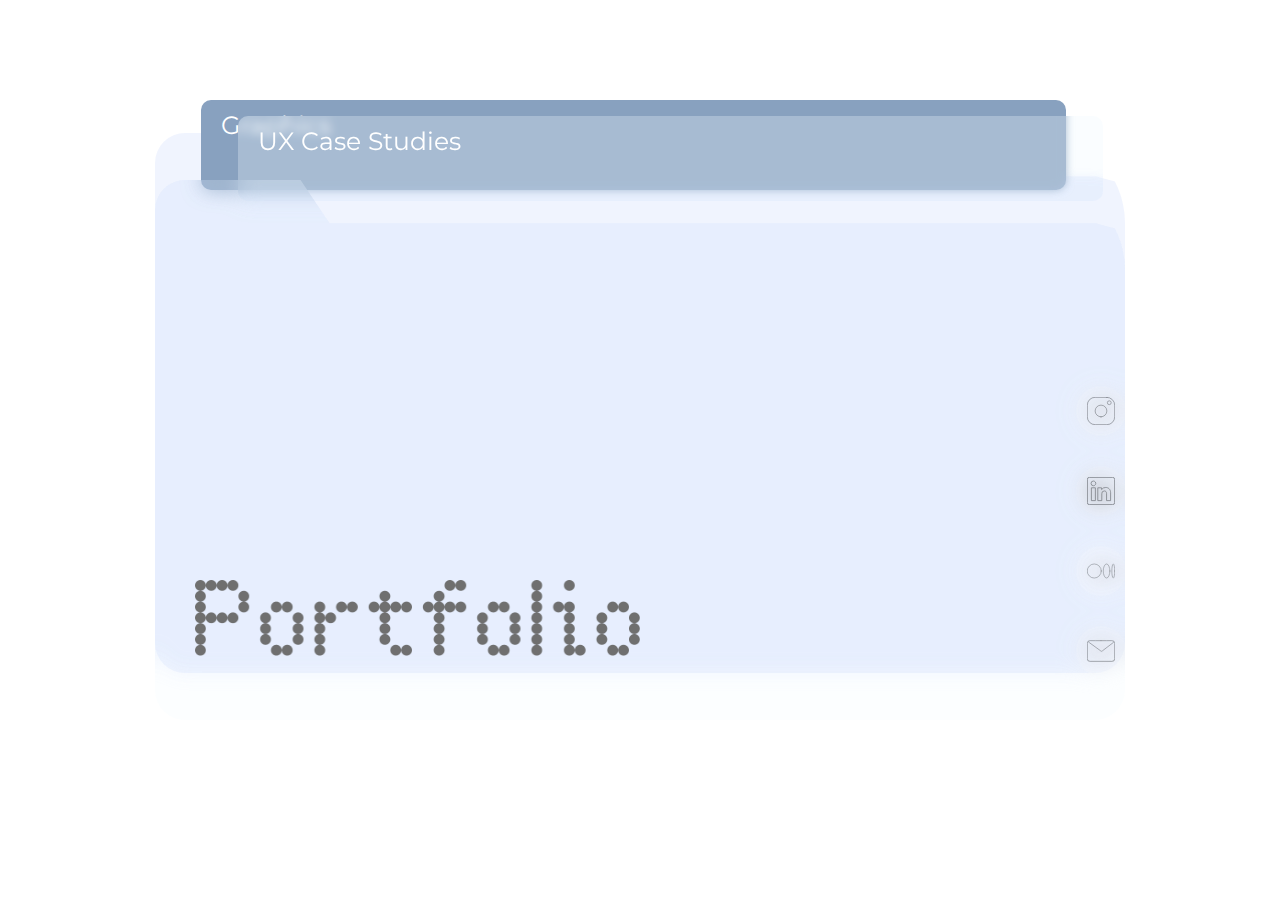
==== tushar portfolio/index.html @ b4c8faef "Add files via upload" ====
<!DOCTYPE html>
<html lang="en">
<head>
    <meta charset="UTF-8">
    <meta name="viewport" content="width=device-width, initial-scale=1.0">
    <title>Portfolio</title>
    <link rel="preconnect" href="https://fonts.googleapis.com">
<link rel="preconnect" href="https://fonts.gstatic.com" crossorigin>
<link href="https://fonts.googleapis.com/css2?family=Montserrat:ital,wght@0,100..900;1,100..900&display=swap" rel="stylesheet">
    <link rel="stylesheet" href="style.css">
</head>
<body>
    <div class="container">
        <video src="assets/portfolio background video.mp4" type="video/mp4" width="1920" height="1080" loop autoplay muted playsinline>
            Sorry, your browser doesn't support HTML5 video tag.
        </video>
        <div class="graphics">Graphics</div>
        <div class="tab" onclick="navigateTo()">UX Case Studies</div>
        <div class="card1"></div>
        <div class="card">  
            <!-- <svg xmlns="http://www.w3.org/2000/svg">
                <clipPath id="clip-square">
                  <path d="M 0 0 L 150 0 Q 200 0 200 50 L 200 200 L 0 200 Z"/>
                </clipPath>
              </svg> -->
                    
            <div class="content">
                <img class="portfolio" src="assets/Path 17@2x.png" alt="portfolio">
            </div>
        </div>
        <div class="social-icons">
            <div class="social-icon" data-tooltip="Instagram">
                <img src="assets/Group 43943.svg" alt="">
            </div>
            <div class="social-icon" data-tooltip="LinkedIn">
                <img src="assets/Path 312606.svg" alt="">
            </div>
            <div class="social-icon" data-tooltip="Medium">
                <img src="assets/Group 43944.svg" alt="">
            </div>
            <div class="social-icon" data-tooltip="Mail">
                <img src="assets/Path 312607.svg" alt="">
            </div>
        </div>
        
        <div class="menu-icon" data-tooltip="Tushar Chawla"><img src="assets/Component 45 – 4.svg" alt=""></div>
    </div>
    <script src="index.js"></script>
</body>
</html>
---- tushar portfolio/style.css ----
body, html {
    margin: 0;
    padding: 0;
    height: 100%;
    font-family: Arial, sans-serif;
    overflow: hidden;
}
.container {
    font-family: "Montserrat", sans-serif;
    font-size: 16px;
    height: 100vh;
    display: flex;
    justify-content: center;
    align-items: center;
    /* background: linear-gradient(135deg, #e4f9ff, #7dbeff); */
    position: relative;
}

video{
    position: absolute;
    top: 0;
    left: 0;
    width: 100%;
    height: 100%;
    object-fit: cover;
    mix-blend-mode: soft-light;
    opacity: 1;
}

.card {
    background: rgba(239, 250, 255, 0.2);
    backdrop-filter: blur(10px);
    border-radius: 30px 90px 30px 30px;
    width: 90%;
    max-width: 970px;
    height: 60%;
    position: absolute;
    overflow: hidden;
    z-index: 1;
    /* clip-path: url(#clip-square); */
    clip-path: polygon(15% 0, 18% 8%, 97% 8%, 98% 8.5%, 99% 9%, 100% 9.5%, 100% 100%, 0 100%, 0 0);
    /* clip-path: polygon(15% 0, 20% 8%, 100% 8%, 100% 100%, 0 100%, 0% 60%, 0 0); */
    /* clip-path: path("M 0 8 H 12 V 2 S 12 1 11 1 H 4 L 3 0 L 0 0"); */
    /* clip-path: polygon(63.33px 310.47px,342.67px 310.47px,343.08px 130.35px,340.19px 118.57px,333.29px 110.79px,317.50px 107.24px,163.33px 106.00px,137.67px 82.53px,64.33px 81.53px); */
    display: flex;
    align-items: flex-end;
}

.card1 {
    background: rgba(179, 199, 249, 0.2);
    backdrop-filter: blur(10px);
    border-radius: 30px 90px 30px 30px;
    width: 90%;
    max-width: 970px;
    height: 60%;
    position: relative;
    overflow: hidden;
    z-index: 0;
    top: -47px;
    clip-path: polygon(15% 0, 18% 8%, 97% 8%, 98% 8.5%, 99% 9%, 100% 9.5%, 100% 100%, 0 100%, 0 0);
    /* clip-path: polygon(15% 0, 20% 8%, 100% 8%, 100% 100%, 0 100%, 0% 60%, 0 0); */
    /* clip-path: path("M 0 8 H 12 V 2 S 12 1 11 1 H 4 L 3 0 L 0 0"); */
    /* clip-path: polygon(63.33px 310.47px,342.67px 310.47px,343.08px 130.35px,340.19px 118.57px,333.29px 110.79px,317.50px 107.24px,163.33px 106.00px,137.67px 82.53px,64.33px 81.53px); */
}

.tab {
    position: absolute;
    color: rgb(255, 255, 255);
    top: 116px;
    /* left: 28%; */
    background: rgba(239, 250, 255, 0.3);
    padding: 10px 20px;
    border-radius: 10px;
    width: 90%;
    max-width: 825px;
    height: 65px;
    transition: transform 0.3s ease;
    backdrop-filter: blur(4px);
    font-weight: 400;
    font-size: 25px;
    z-index: 1;
    margin-left: 60px;
}

.graphics{
    position: absolute;
    color: rgb(255, 255, 255);
    top: 100px;
    /* left: 25.5%; */
    background: rgba(136, 161, 191, 1);
    padding: 10px 20px;
    border-radius: 10px;
    width: 90%;
    max-width: 825px;
    height: 70px;
    transition: transform 0.3s ease;
    font-weight: 400;
    font-size: 25px;
    z-index: 1;
    margin-left: -14px;
}

.tab:hover, .graphics:hover{
    transform: translateY(-20px);
    font-weight: 700;
}

.content {
    padding: 60px 40px;
}
.title {
    font-size: 24px;
    color: #333;
    margin-bottom: 10px;
}
.portfolio {
   width: 50%;
}
.social-icons {
    position: absolute;
    right: 12%;
    top: 59%;
    transform: translateY(-50%);
    display: flex;
    flex-direction: column;
    gap: 30px;
}
.social-icon {
    width: 50px;
    height: 50px;
    background: rgba(255, 255, 255, 0.3);
    border-radius: 50%;
    display: flex;
    justify-content: center;
    align-items: center;
    position: relative;

    img{
        height: 28px;
        width: 28px;
    }
}

.social-icon::before {
    content: attr(data-tooltip);
    position: absolute;
    bottom: 100%;
    left: 50%;
    transform: translateX(-50%);
    background-color: #333;
    color: #fff;
    width: auto;
    min-width: 70px;
    text-align: center;
    padding: 2px 10px;
    border-radius: 2px;
    font-size: 12px;
    white-space: nowrap;
    opacity: 0;
    pointer-events: none;
    transition: opacity 0.3s ease-in-out;
    visibility: hidden;
    margin-bottom: 10px;
    box-shadow: 0 3px 3px rgba(128, 128, 128, 0.5);
}

.social-icon::after {
    content: '';
    position: absolute;
    bottom: 100%; /* Position the arrow right above the tooltip */
    left: 40%;
    top:-11px;
    transform: translateX(-50%);
    transform: rotate(180deg);
    border-width: 6px;
    border-style: solid;
    border-color: transparent transparent #333 transparent; /* Create the arrow with borders */
    opacity: 0;
    transition: opacity 0.3s ease-in-out;
    visibility: hidden;
}

.social-icon:hover::before,
.social-icon:hover::after {
    opacity: 1;
    visibility: visible;
}

.social-icon:hover::before, .social-icon:hover {
    background-color: #fff;
    color: black;
    font-weight: 700;
}


.social-icon:hover::after {
    border-color: transparent transparent #fff transparent; /* Change arrow color when hovered */
}


.menu-icon {
    position: absolute;
    top: 50px;
    right: 2%;
    font-size: 24px;
    color: #333;
    cursor: pointer;

    img {
        height: 90px;
    }
}

.menu-icon::before {
    content: attr(data-tooltip);
    position: absolute;
    bottom: 100%;
    left: -40%;
    transform: translateX(-50%);
    background-color: #333;
    color: #fff;
    padding: 2px 10px;
    border-radius: 2px;
    font-size: 12px;
    white-space: nowrap;
    opacity: 0;
    pointer-events: none;
    transition: opacity 0.3s ease-in-out;
    visibility: hidden;
    margin-bottom: 10px;
    box-shadow: 0 3px 3px rgba(128, 128, 128, 0.5);
}

.menu-icon::after {
    content: '';
    position: absolute;
    bottom: 100%; /* Position the arrow right above the tooltip */
    left: 50%;
    top:-10px;
    transform: translateX(-50%);
    transform: rotate(180deg);
    border-width: 6px;
    border-style: solid;
    border-color: transparent transparent #333 transparent; /* Create the arrow with borders */
    opacity: 0;
    transition: opacity 0.3s ease-in-out;
    visibility: hidden;
}

.menu-icon:hover::before,
.menu-icon:hover::after {
    opacity: 1;
    visibility: visible;
}

.menu-icon:hover::before {
    background-color: #fff;
    color: black;
    font-weight: 700;
}

.menu-icon:hover::after {
    border-color: transparent transparent #fff transparent; /* Change arrow color when hovered */
}







.container2 {
    font-family: "Montserrat", sans-serif;
    font-size: 16px;
    height: 100vh;
    /* background: linear-gradient(135deg, #e4f9ff, #7dbeff); */
    position: relative;
    padding-left: 8%;
}

h1 {
    color: #000;
    padding: 30px 0;
    margin-top: 0;
}
.case-studies {
    display: flex;
    gap: 20px;
}
.case-study {
    background: rgba(255, 255, 255, 0.2);
    backdrop-filter: blur(10px);
    border-radius: 10px 65px 10px 10px;
    width: 150px;
    height: 120px;
    display: flex;
    font-size: 20px;
    font-weight: 500;
    /* box-shadow: 0 4px 6px rgba(0, 0, 0, 0.1); */
    clip-path: polygon(0% 0%, 32% 0, 49% 23%, 94% 24%, 100% 30%, 100% 100%, 0 100%);
    align-content: center;
    justify-content: center;
    padding: 30px 0 0 20px;
    align-items: center;
    border: 1px solid white;
    /* box-shadow: 0 2px 3px rgba(128, 128, 128, 0.5) inset; */
}
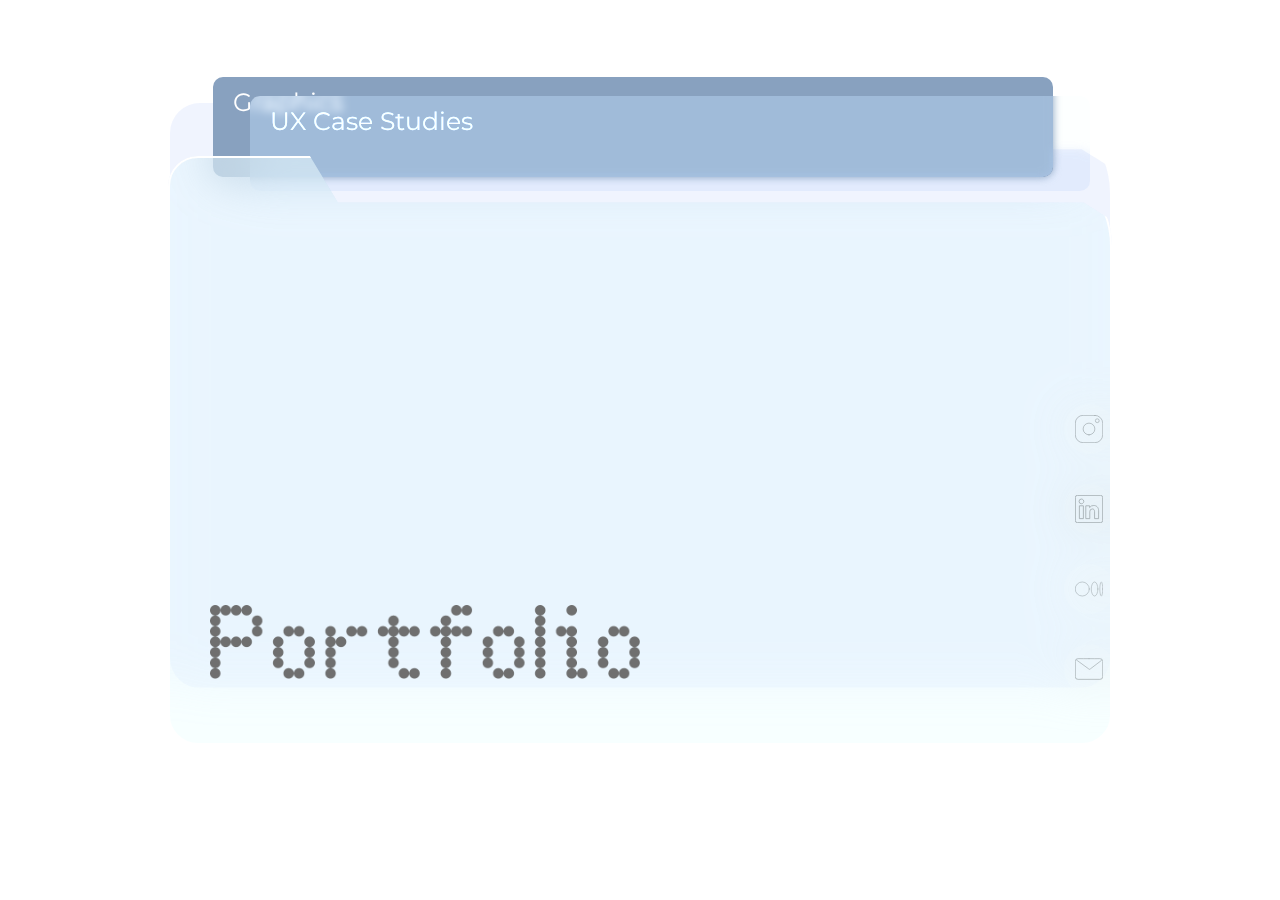
==== commit e097c846: "Add files via upload" ====
--- a/tushar portfolio/index.html
+++ b/tushar portfolio/index.html
@@ -11,23 +11,19 @@
 </head>
 <body>
     <div class="container">
-        <video src="assets/portfolio background video.mp4" type="video/mp4" width="1920" height="1080" loop autoplay muted playsinline>
+        <video src="assets/p_b.mp4" type="video/mp4" width="1920" height="1080" loop autoplay muted playsinline>
             Sorry, your browser doesn't support HTML5 video tag.
         </video>
         <div class="graphics">Graphics</div>
         <div class="tab" onclick="navigateTo()">UX Case Studies</div>
         <div class="card1"></div>
-        <div class="card">  
-            <!-- <svg xmlns="http://www.w3.org/2000/svg">
-                <clipPath id="clip-square">
-                  <path d="M 0 0 L 150 0 Q 200 0 200 50 L 200 200 L 0 200 Z"/>
-                </clipPath>
-              </svg> -->
-                    
+        
+        <div class="card">                    
             <div class="content">
                 <img class="portfolio" src="assets/Path 17@2x.png" alt="portfolio">
             </div>
         </div>
+        
         <div class="social-icons">
             <div class="social-icon" data-tooltip="Instagram">
                 <img src="assets/Group 43943.svg" alt="">
--- a/tushar portfolio/style.css
+++ b/tushar portfolio/style.css
@@ -28,22 +28,20 @@
 }
 
 .card {
-    background: rgba(239, 250, 255, 0.2);
-    backdrop-filter: blur(10px);
+    background: rgba(240, 255, 255, 0.5);
+    backdrop-filter: blur(22px);
     border-radius: 30px 90px 30px 30px;
     width: 90%;
-    max-width: 970px;
-    height: 60%;
-    position: absolute;
-    overflow: hidden;
+    max-width: 940px;
+    height: 65%;
+    position: absolute;
+    /* overflow: hidden; */
+    filter: brightness(100%) contrast(100%);
     z-index: 1;
-    /* clip-path: url(#clip-square); */
-    clip-path: polygon(15% 0, 18% 8%, 97% 8%, 98% 8.5%, 99% 9%, 100% 9.5%, 100% 100%, 0 100%, 0 0);
-    /* clip-path: polygon(15% 0, 20% 8%, 100% 8%, 100% 100%, 0 100%, 0% 60%, 0 0); */
-    /* clip-path: path("M 0 8 H 12 V 2 S 12 1 11 1 H 4 L 3 0 L 0 0"); */
-    /* clip-path: polygon(63.33px 310.47px,342.67px 310.47px,343.08px 130.35px,340.19px 118.57px,333.29px 110.79px,317.50px 107.24px,163.33px 106.00px,137.67px 82.53px,64.33px 81.53px); */
+    clip-path: polygon(15% 0, 18% 8%, 97% 8%, 97.5% 8.5%, 98% 9%, 98.5% 9.5%, 99% 10%, 99.5% 10.5%, 100% 11%, 100% 100%, 0 100%, 0 0);
     display: flex;
     align-items: flex-end;
+    border: 2px solid #ffffff;
 }
 
 .card1 {
@@ -51,13 +49,13 @@
     backdrop-filter: blur(10px);
     border-radius: 30px 90px 30px 30px;
     width: 90%;
-    max-width: 970px;
-    height: 60%;
+    max-width: 940px;
+    height: 65%;
     position: relative;
     overflow: hidden;
     z-index: 0;
-    top: -47px;
-    clip-path: polygon(15% 0, 18% 8%, 97% 8%, 98% 8.5%, 99% 9%, 100% 9.5%, 100% 100%, 0 100%, 0 0);
+    top: -55px;
+    clip-path: polygon(15% 0, 18% 8%, 97% 8%, 97.5% 8.5%, 98% 9%, 98.5% 9.5%, 99% 10%, 99.5% 10.5%, 100% 11%, 100% 100%, 0 100%, 0 0);
     /* clip-path: polygon(15% 0, 20% 8%, 100% 8%, 100% 100%, 0 100%, 0% 60%, 0 0); */
     /* clip-path: path("M 0 8 H 12 V 2 S 12 1 11 1 H 4 L 3 0 L 0 0"); */
     /* clip-path: polygon(63.33px 310.47px,342.67px 310.47px,343.08px 130.35px,340.19px 118.57px,333.29px 110.79px,317.50px 107.24px,163.33px 106.00px,137.67px 82.53px,64.33px 81.53px); */
@@ -65,34 +63,54 @@
 
 .tab {
     position: absolute;
-    color: rgb(255, 255, 255);
+    color: rgb(255, 255, 255, 0.4);
+    top: 96px;
+    /* left: 28%; */
+    background: rgba(240, 255, 255, 0.1);
+    padding: 10px 20px;
+    border-radius: 10px;
+    width: 90%;
+    max-width: 800px;
+    height: 75px;
+    transition: transform 0.3s ease;
+    backdrop-filter: blur(4px);
+    mix-blend-mode: plus-lighter;
+    font-weight: 400;
+    font-size: 25px;
+    z-index: 1;
+    margin-left: 60px; 
+
+
+    /* position: absolute;
+    color: rgb(255 255 255);
     top: 116px;
-    /* left: 28%; */
-    background: rgba(239, 250, 255, 0.3);
+    background: rgb(255 255 255 / 30%);
+    background-blend-mode: normal;
+    border: 1px solid;
     padding: 10px 20px;
     border-radius: 10px;
     width: 90%;
     max-width: 825px;
     height: 65px;
     transition: transform 0.3s ease;
-    backdrop-filter: blur(4px);
+    backdrop-filter: blur(3px) brightness(1);
     font-weight: 400;
     font-size: 25px;
     z-index: 1;
-    margin-left: 60px;
+    margin-left: 60px; */
 }
 
 .graphics{
     position: absolute;
     color: rgb(255, 255, 255);
-    top: 100px;
+    top: 77px;
     /* left: 25.5%; */
     background: rgba(136, 161, 191, 1);
     padding: 10px 20px;
     border-radius: 10px;
     width: 90%;
-    max-width: 825px;
-    height: 70px;
+    max-width: 800px;
+    height: 80px;
     transition: transform 0.3s ease;
     font-weight: 400;
     font-size: 25px;
@@ -101,25 +119,27 @@
 }
 
 .tab:hover, .graphics:hover{
-    transform: translateY(-20px);
+    transform: translateY(-30px);
     font-weight: 700;
 }
 
-.content {
-    padding: 60px 40px;
-}
 .title {
     font-size: 24px;
     color: #333;
     margin-bottom: 10px;
 }
+
 .portfolio {
-   width: 50%;
+    width: 50%;
+}
+
+.content {
+    padding: 60px 40px;
 }
 .social-icons {
     position: absolute;
-    right: 12%;
-    top: 59%;
+    right: 13%;
+    top: 61%;
     transform: translateY(-50%);
     display: flex;
     flex-direction: column;
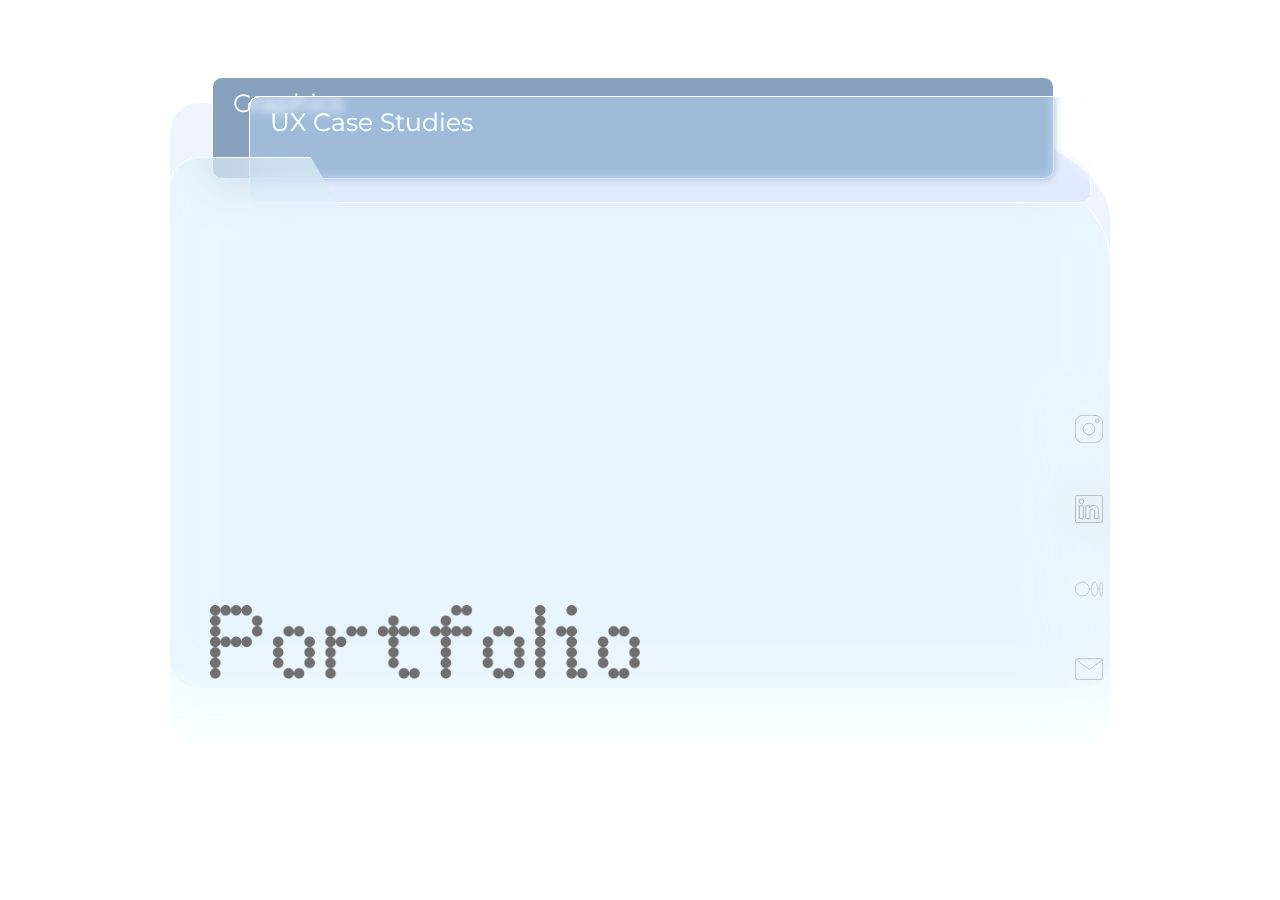
==== commit 02695ac1: "Add files via upload" ====
--- a/tushar portfolio/index.html
+++ b/tushar portfolio/index.html
@@ -11,13 +11,12 @@
 </head>
 <body>
     <div class="container">
-        <video src="assets/p_b.mp4" type="video/mp4" width="1920" height="1080" loop autoplay muted playsinline>
+        <video src="assets/Portfolio final bg.mp4" type="video/mp4" width="1920" height="1080" loop autoplay muted playsinline>
             Sorry, your browser doesn't support HTML5 video tag.
         </video>
         <div class="graphics">Graphics</div>
         <div class="tab" onclick="navigateTo()">UX Case Studies</div>
         <div class="card1"></div>
-        
         <div class="card">                    
             <div class="content">
                 <img class="portfolio" src="assets/Path 17@2x.png" alt="portfolio">
--- a/tushar portfolio/style.css
+++ b/tushar portfolio/style.css
@@ -30,7 +30,7 @@
 .card {
     background: rgba(240, 255, 255, 0.5);
     backdrop-filter: blur(22px);
-    border-radius: 30px 90px 30px 30px;
+    border-radius: 30px 16% 30px 30px / 30px 18% 30px 30px;
     width: 90%;
     max-width: 940px;
     height: 65%;
@@ -41,13 +41,13 @@
     clip-path: polygon(15% 0, 18% 8%, 97% 8%, 97.5% 8.5%, 98% 9%, 98.5% 9.5%, 99% 10%, 99.5% 10.5%, 100% 11%, 100% 100%, 0 100%, 0 0);
     display: flex;
     align-items: flex-end;
-    border: 2px solid #ffffff;
+    border: 1px solid #ffffff;
 }
 
 .card1 {
     background: rgba(179, 199, 249, 0.2);
     backdrop-filter: blur(10px);
-    border-radius: 30px 90px 30px 30px;
+    border-radius: 30px 30% 30px 30px / 30px 20% 30px 30px;
     width: 90%;
     max-width: 940px;
     height: 65%;
@@ -55,6 +55,7 @@
     overflow: hidden;
     z-index: 0;
     top: -55px;
+    border: 1px solid #fff;
     clip-path: polygon(15% 0, 18% 8%, 97% 8%, 97.5% 8.5%, 98% 9%, 98.5% 9.5%, 99% 10%, 99.5% 10.5%, 100% 11%, 100% 100%, 0 100%, 0 0);
     /* clip-path: polygon(15% 0, 20% 8%, 100% 8%, 100% 100%, 0 100%, 0% 60%, 0 0); */
     /* clip-path: path("M 0 8 H 12 V 2 S 12 1 11 1 H 4 L 3 0 L 0 0"); */
@@ -71,7 +72,7 @@
     border-radius: 10px;
     width: 90%;
     max-width: 800px;
-    height: 75px;
+    height: 85px;
     transition: transform 0.3s ease;
     backdrop-filter: blur(4px);
     mix-blend-mode: plus-lighter;
@@ -79,6 +80,7 @@
     font-size: 25px;
     z-index: 1;
     margin-left: 60px; 
+    border: 1px solid #fff;
 
 
     /* position: absolute;
@@ -116,6 +118,8 @@
     font-size: 25px;
     z-index: 1;
     margin-left: -14px;
+    border: 1px solid #fff;
+
 }
 
 .tab:hover, .graphics:hover{
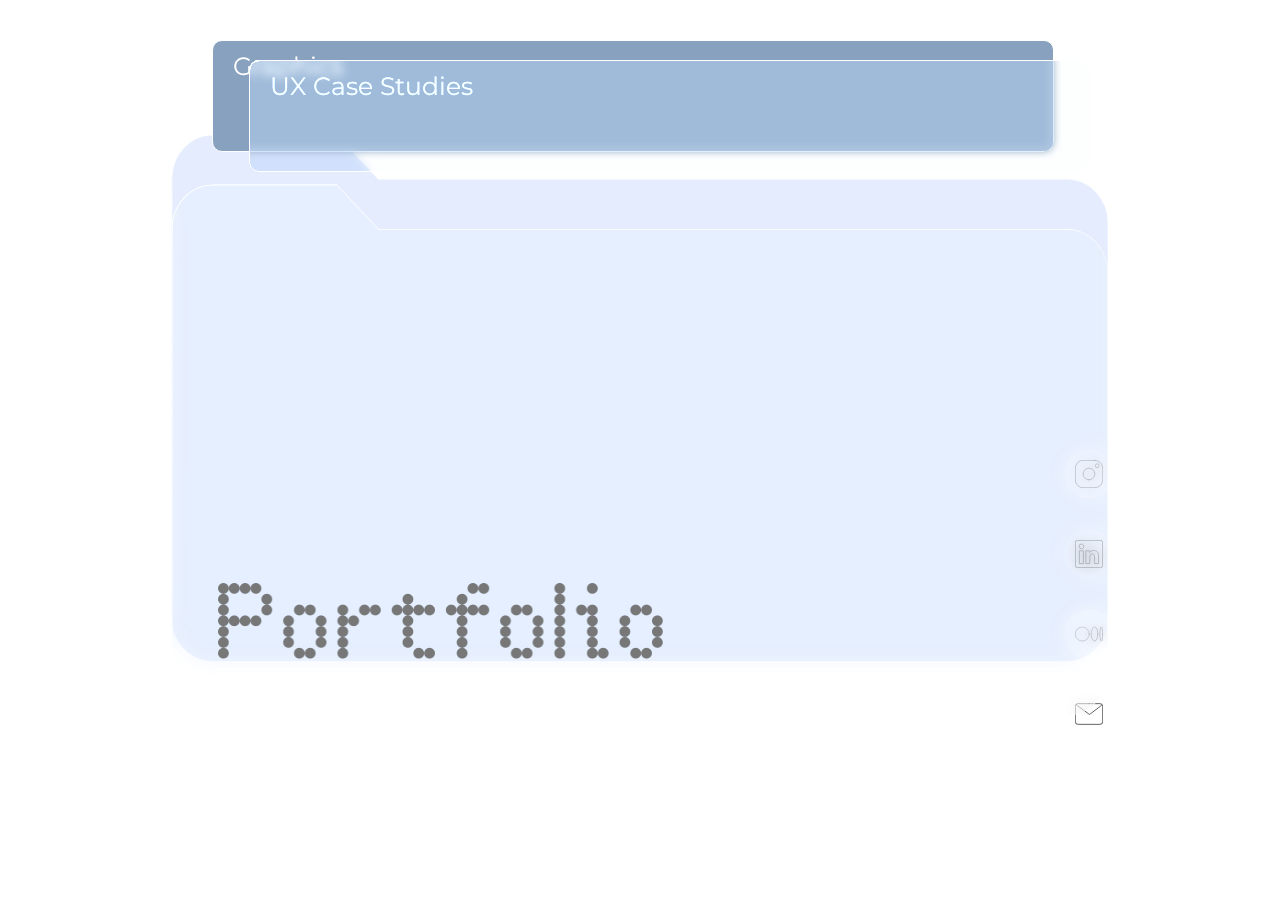
==== commit c4fff153: "Add files via upload" ====
--- a/tushar portfolio/index.html
+++ b/tushar portfolio/index.html
@@ -16,12 +16,23 @@
         </video>
         <div class="graphics">Graphics</div>
         <div class="tab" onclick="navigateTo()">UX Case Studies</div>
-        <div class="card1"></div>
-        <div class="card">                    
+        <!-- <div class="card1"></div> -->
+        <div class="svg-wrapper1">
+            <svg xmlns="http://www.w3.org/2000/svg" viewBox="0 0 1357.713 771.042">
+              <path id="Path_10" data-name="Path 10" d="M299.965,65.039l.189.2h996.589c32.662,0,59.47,28.612,59.47,63.663V706.317c0,35.05-26.808,63.663-59.47,63.663H59.975C27.3,769.979.5,741.368.5,706.317L.8,64.6h0C.8,29.545,27.306.938,59.975.938H240.04Z" transform="translate(0.5 0.063)" fill="rgba(142, 190, 255, 0.2)" stroke="#fff" stroke-width="2" style="isolation: isolate"/>
+            </svg>
+          </div>
+
+        <div class="svg-wrapper">
+            <svg xmlns="http://www.w3.org/2000/svg" viewBox="0 0 1357.713 771.042">
+              <path id="Path_10" data-name="Path 10" d="M299.965,65.039l.189.2h996.589c32.662,0,59.47,28.612,59.47,63.663V706.317c0,35.05-26.808,63.663-59.47,63.663H59.975C27.3,769.979.5,741.368.5,706.317L.8,64.6h0C.8,29.545,27.306.938,59.975.938H240.04Z" transform="translate(0.5 0.063)" fill="rgba(142, 190, 255, 0.2)" stroke="#fff" stroke-width="2" style="isolation: isolate"/>
+            </svg>
+          
+            <!-- Content inside the SVG wrapper -->
             <div class="content">
-                <img class="portfolio" src="assets/Path 17@2x.png" alt="portfolio">
+              <img class="portfolio" src="assets/Path 17@2x.png" alt="portfolio">
             </div>
-        </div>
+          </div>
         
         <div class="social-icons">
             <div class="social-icon" data-tooltip="Instagram">
--- a/tushar portfolio/style.css
+++ b/tushar portfolio/style.css
@@ -30,49 +30,120 @@
 .card {
     background: rgba(240, 255, 255, 0.5);
     backdrop-filter: blur(22px);
-    border-radius: 30px 16% 30px 30px / 30px 18% 30px 30px;
-    width: 90%;
-    max-width: 940px;
-    height: 65%;
+    /* border-radius: 30px 16% 30px 30px / 30px 18% 30px 30px; */
+    border-radius: 45px;
+    width: 72vw; /* Make width relative to the viewport width */
+    max-width: 938px;
+    height: auto; /* Remove fixed height, use aspect ratio for height */
+    aspect-ratio: 16/9;
     position: absolute;
     /* overflow: hidden; */
     filter: brightness(100%) contrast(100%);
     z-index: 1;
-    clip-path: polygon(15% 0, 18% 8%, 97% 8%, 97.5% 8.5%, 98% 9%, 98.5% 9.5%, 99% 10%, 99.5% 10.5%, 100% 11%, 100% 100%, 0 100%, 0 0);
+    /* clip-path: polygon( 22.093% 8.435%,22.107% 8.461%,95.509% 8.461%,95.509% 8.461%,96.217% 8.57%,96.889% 8.883%,97.516% 9.385%,98.09% 10.058%,98.602% 10.885%,99.041% 11.848%,99.398% 12.93%,99.665% 14.114%,99.832% 15.382%,99.89% 16.718%,99.89% 91.606%,99.89% 91.606%,99.832% 92.941%,99.665% 94.21%,99.398% 95.394%,99.041% 96.476%,98.602% 97.439%,98.09% 98.265%,97.516% 98.938%,96.889% 99.44%,96.217% 99.754%,95.509% 99.862%,4.417% 99.862%,4.417% 99.862%,3.71% 99.754%,3.038% 99.44%,2.41% 98.938%,1.836% 98.265%,1.325% 97.439%,0.886% 96.476%,0.528% 95.394%,0.261% 94.21%,0.095% 92.941%,0.037% 91.606%,0.059% 8.378%,0.059% 8.378%,0.059% 8.378%,0.116% 7.042%,0.281% 5.774%,0.546% 4.59%,0.9% 3.508%,1.336% 2.545%,1.844% 1.719%,2.415% 1.046%,3.04% 0.544%,3.711% 0.23%,4.417% 0.122%,17.68% 0.122% ); */
     display: flex;
     align-items: flex-end;
-    border: 1px solid #ffffff;
+    border: 2px solid #ffffff;
 }
 
 .card1 {
     background: rgba(179, 199, 249, 0.2);
     backdrop-filter: blur(10px);
-    border-radius: 30px 30% 30px 30px / 30px 20% 30px 30px;
-    width: 90%;
-    max-width: 940px;
-    height: 65%;
+    border-radius: 45px;
+    width: 72vw; /* Make width relative to the viewport width */
+    max-width: 938px;
+    height: auto; /* Remove fixed height, use aspect ratio for height */
+    aspect-ratio: 16/9; /* Keep a consistent aspect ratio */
     position: relative;
     overflow: hidden;
     z-index: 0;
-    top: -55px;
+    top: -52px;
     border: 1px solid #fff;
-    clip-path: polygon(15% 0, 18% 8%, 97% 8%, 97.5% 8.5%, 98% 9%, 98.5% 9.5%, 99% 10%, 99.5% 10.5%, 100% 11%, 100% 100%, 0 100%, 0 0);
+    clip-path: polygon( 22.093% 8.435%,22.107% 8.461%,95.509% 8.461%,95.509% 8.461%,96.217% 8.57%,96.889% 8.883%,97.516% 9.385%,98.09% 10.058%,98.602% 10.885%,99.041% 11.848%,99.398% 12.93%,99.665% 14.114%,99.832% 15.382%,99.89% 16.718%,99.89% 91.606%,99.89% 91.606%,99.832% 92.941%,99.665% 94.21%,99.398% 95.394%,99.041% 96.476%,98.602% 97.439%,98.09% 98.265%,97.516% 98.938%,96.889% 99.44%,96.217% 99.754%,95.509% 99.862%,4.417% 99.862%,4.417% 99.862%,3.71% 99.754%,3.038% 99.44%,2.41% 98.938%,1.836% 98.265%,1.325% 97.439%,0.886% 96.476%,0.528% 95.394%,0.261% 94.21%,0.095% 92.941%,0.037% 91.606%,0.059% 8.378%,0.059% 8.378%,0.059% 8.378%,0.116% 7.042%,0.281% 5.774%,0.546% 4.59%,0.9% 3.508%,1.336% 2.545%,1.844% 1.719%,2.415% 1.046%,3.04% 0.544%,3.711% 0.23%,4.417% 0.122%,17.68% 0.122% );
+    /* clip-path: polygon(17% 0, 18% 8%, 97% 8%, 97.5% 8.5%, 98% 9%, 98.5% 9.5%, 99% 10%, 99.5% 10.5%, 100% 11%, 100% 100%, 0 100%, 0 0); */
     /* clip-path: polygon(15% 0, 20% 8%, 100% 8%, 100% 100%, 0 100%, 0% 60%, 0 0); */
     /* clip-path: path("M 0 8 H 12 V 2 S 12 1 11 1 H 4 L 3 0 L 0 0"); */
     /* clip-path: polygon(63.33px 310.47px,342.67px 310.47px,343.08px 130.35px,340.19px 118.57px,333.29px 110.79px,317.50px 107.24px,163.33px 106.00px,137.67px 82.53px,64.33px 81.53px); */
 }
 
+.svg-wrapper {
+    position: absolute;
+    width: 90vw;
+    max-width: 938px;
+    filter: brightness(107%) contrast(100%);
+    /* mix-blend-mode: plus-lighter; */
+    height: auto;
+    aspect-ratio: 16 / 9;
+    backdrop-filter: blur(8px);
+    background: rgba(240, 250, 255, 0.2);
+    display: flex;
+    align-items: flex-end;
+    justify-content: center;
+    z-index: 1;
+    clip-path: polygon( 22.093% 8.435%,22.107% 8.461%,95.509% 8.461%,95.509% 8.461%,96.217% 8.57%,96.889% 8.883%,97.516% 9.385%,98.09% 10.058%,98.602% 10.885%,99.041% 11.848%,99.398% 12.93%,99.665% 14.114%,99.832% 15.382%,99.89% 16.718%,99.89% 91.606%,99.89% 91.606%,99.832% 92.941%,99.665% 94.21%,99.398% 95.394%,99.041% 96.476%,98.602% 97.439%,98.09% 98.265%,97.516% 98.938%,96.889% 99.44%,96.217% 99.754%,95.509% 99.862%,4.417% 99.862%,4.417% 99.862%,3.71% 99.754%,3.038% 99.44%,2.41% 98.938%,1.836% 98.265%,1.325% 97.439%,0.886% 96.476%,0.528% 95.394%,0.261% 94.21%,0.095% 92.941%,0.037% 91.606%,0.059% 8.378%,0.059% 8.378%,0.059% 8.378%,0.116% 7.042%,0.281% 5.774%,0.546% 4.59%,0.9% 3.508%,1.336% 2.545%,1.844% 1.719%,2.415% 1.046%,3.04% 0.544%,3.711% 0.23%,4.417% 0.122%,17.68% 0.122% );
+  }
+  
+  /* SVG itself */
+  .svg-wrapper svg {
+    width: 100%; /* Make the SVG responsive */
+    height: auto;
+    display: block;
+    pointer-events: none; /* Optional: Prevent interaction with the SVG */
+  }
+  
+  /* The path inside the SVG - customize stroke, fill, etc. */
+  .svg-wrapper svg path {
+    fill: rgba(240, 250, 255, 0.2); /* Match previous fill color */
+    stroke: #ffffff; /* White stroke as before */
+    stroke-width: 2; /* Stroke width */
+    mix-blend-mode: soft-light; /* Same blend mode */
+    isolation: isolate;
+  }
+
+  .svg-wrapper1 {
+    background: rgba(179, 199, 249, 0.2);
+    backdrop-filter: blur(10px);
+    width: 90vw; /* Make width relative to the viewport width */
+    max-width: 938px;
+    height: auto; /* Remove fixed height, use aspect ratio for height */
+    aspect-ratio: 16/9; /* Keep a consistent aspect ratio */
+    position: relative;
+    overflow: hidden;
+    z-index: 0;
+    top: -52px;
+    clip-path: polygon( 22.093% 8.435%,22.107% 8.461%,95.509% 8.461%,95.509% 8.461%,96.217% 8.57%,96.889% 8.883%,97.516% 9.385%,98.09% 10.058%,98.602% 10.885%,99.041% 11.848%,99.398% 12.93%,99.665% 14.114%,99.832% 15.382%,99.89% 16.718%,99.89% 91.606%,99.89% 91.606%,99.832% 92.941%,99.665% 94.21%,99.398% 95.394%,99.041% 96.476%,98.602% 97.439%,98.09% 98.265%,97.516% 98.938%,96.889% 99.44%,96.217% 99.754%,95.509% 99.862%,4.417% 99.862%,4.417% 99.862%,3.71% 99.754%,3.038% 99.44%,2.41% 98.938%,1.836% 98.265%,1.325% 97.439%,0.886% 96.476%,0.528% 95.394%,0.261% 94.21%,0.095% 92.941%,0.037% 91.606%,0.059% 8.378%,0.059% 8.378%,0.059% 8.378%,0.116% 7.042%,0.281% 5.774%,0.546% 4.59%,0.9% 3.508%,1.336% 2.545%,1.844% 1.719%,2.415% 1.046%,3.04% 0.544%,3.711% 0.23%,4.417% 0.122%,17.68% 0.122% );
+  }
+  
+  /* SVG itself */
+  .svg-wrapper1 svg {
+    width: 100%; /* Make the SVG responsive */
+    height: auto;
+    display: block;
+    pointer-events: none; /* Optional: Prevent interaction with the SVG */
+  }
+  
+  /* The path inside the SVG - customize stroke, fill, etc. */
+  .svg-wrapper1 svg path {
+    fill: rgba(179, 199, 249, 0.2); /* Match previous fill color */
+    stroke: #ffffff; /* White stroke as before */
+    stroke-width: 2; /* Stroke width */
+    mix-blend-mode: soft-light; /* Same blend mode */
+    isolation: isolate;
+  }
+  
+
 .tab {
     position: absolute;
     color: rgb(255, 255, 255, 0.4);
-    top: 96px;
+    top: 60px;
     /* left: 28%; */
     background: rgba(240, 255, 255, 0.1);
     padding: 10px 20px;
     border-radius: 10px;
-    width: 90%;
+    width: 90vw; /* Width relative to viewport width */
     max-width: 800px;
-    height: 85px;
+    height: 90px; /* Auto-height to adjust */
+    aspect-ratio: 16/9;
     transition: transform 0.3s ease;
     backdrop-filter: blur(4px);
     mix-blend-mode: plus-lighter;
@@ -81,38 +152,20 @@
     z-index: 1;
     margin-left: 60px; 
     border: 1px solid #fff;
-
-
-    /* position: absolute;
-    color: rgb(255 255 255);
-    top: 116px;
-    background: rgb(255 255 255 / 30%);
-    background-blend-mode: normal;
-    border: 1px solid;
-    padding: 10px 20px;
-    border-radius: 10px;
-    width: 90%;
-    max-width: 825px;
-    height: 65px;
-    transition: transform 0.3s ease;
-    backdrop-filter: blur(3px) brightness(1);
-    font-weight: 400;
-    font-size: 25px;
-    z-index: 1;
-    margin-left: 60px; */
 }
 
 .graphics{
     position: absolute;
     color: rgb(255, 255, 255);
-    top: 77px;
+    top: 40px;
     /* left: 25.5%; */
     background: rgba(136, 161, 191, 1);
     padding: 10px 20px;
     border-radius: 10px;
-    width: 90%;
+    width: 90vw; /* Width relative to viewport width */
     max-width: 800px;
-    height: 80px;
+    height: 90px; /* Auto-height to adjust */
+    aspect-ratio: 16/9;
     transition: transform 0.3s ease;
     font-weight: 400;
     font-size: 25px;
@@ -133,17 +186,20 @@
     margin-bottom: 10px;
 }
 
-.portfolio {
-    width: 50%;
-}
-
 .content {
-    padding: 60px 40px;
-}
+    position: absolute;
+    bottom: 10%; /* Position content inside the SVG */
+    left: 5%;
+  }
+  
+  .portfolio {
+    width: 50%; /* Example size */
+    height: auto;
+  }
 .social-icons {
     position: absolute;
     right: 13%;
-    top: 61%;
+    top: 66%;
     transform: translateY(-50%);
     display: flex;
     flex-direction: column;
@@ -331,4 +387,30 @@
 }
 
 
-
+@media screen and (max-width: 768px) {
+    .card {
+        width: 95vw;
+        border-radius: 30px;
+    }
+    
+    .tab {
+        width: 95vw;
+        font-size: 20px;
+        margin-left: 20px;
+    }
+}
+
+@media screen and (max-width: 480px) {
+    .card {
+        width: 100vw;
+        border-radius: 20px;
+    }
+    
+    .tab {
+        width: 100vw;
+        font-size: 18px;
+        margin-left: 10px;
+    }
+}
+
+
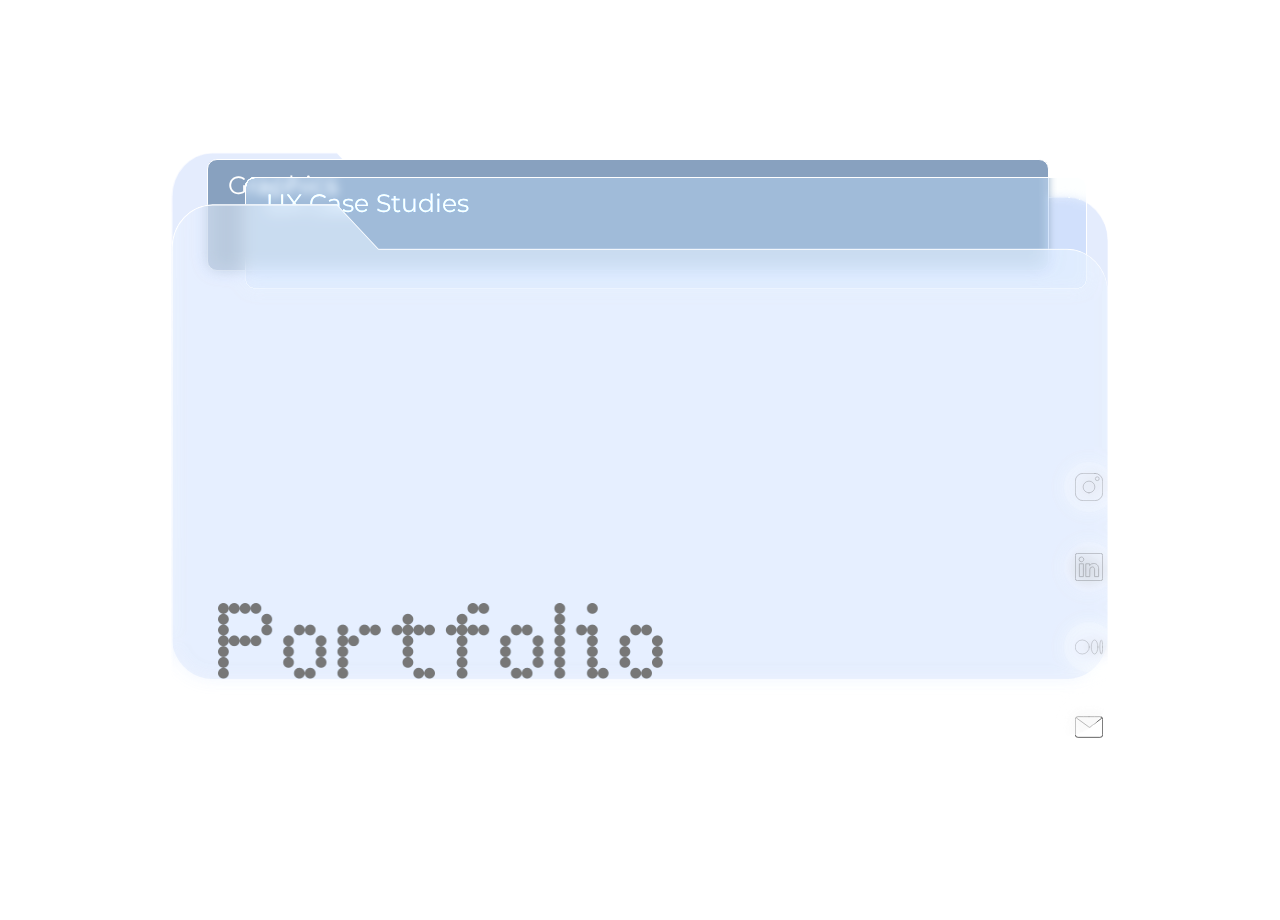
==== commit 1b2dcbd0: "Add files via upload" ====
--- a/tushar portfolio/index.html
+++ b/tushar portfolio/index.html
@@ -16,19 +16,34 @@
         </video>
         <div class="graphics">Graphics</div>
         <div class="tab" onclick="navigateTo()">UX Case Studies</div>
-        <!-- <div class="card1"></div> -->
-        <div class="svg-wrapper1">
+        <!-- SVG for Desktop -->
+        <div class="svg-wrapper1 desktop-svg">
             <svg xmlns="http://www.w3.org/2000/svg" viewBox="0 0 1357.713 771.042">
               <path id="Path_10" data-name="Path 10" d="M299.965,65.039l.189.2h996.589c32.662,0,59.47,28.612,59.47,63.663V706.317c0,35.05-26.808,63.663-59.47,63.663H59.975C27.3,769.979.5,741.368.5,706.317L.8,64.6h0C.8,29.545,27.306.938,59.975.938H240.04Z" transform="translate(0.5 0.063)" fill="rgba(142, 190, 255, 0.2)" stroke="#fff" stroke-width="2" style="isolation: isolate"/>
             </svg>
           </div>
 
-        <div class="svg-wrapper">
+        <div class="svg-wrapper desktop-svg">
             <svg xmlns="http://www.w3.org/2000/svg" viewBox="0 0 1357.713 771.042">
               <path id="Path_10" data-name="Path 10" d="M299.965,65.039l.189.2h996.589c32.662,0,59.47,28.612,59.47,63.663V706.317c0,35.05-26.808,63.663-59.47,63.663H59.975C27.3,769.979.5,741.368.5,706.317L.8,64.6h0C.8,29.545,27.306.938,59.975.938H240.04Z" transform="translate(0.5 0.063)" fill="rgba(142, 190, 255, 0.2)" stroke="#fff" stroke-width="2" style="isolation: isolate"/>
             </svg>
-          
-            <!-- Content inside the SVG wrapper -->
+            <div class="content">
+              <img class="portfolio" src="assets/Path 17@2x.png" alt="portfolio">
+            </div>
+          </div>
+
+        <!-- SVG for mobile --> 
+         
+        <!-- <div class="svg-wrapper1 mobile-svg">
+            <svg xmlns="http://www.w3.org/2000/svg"  viewBox="0 0 288.394 405.306">
+                <path id="Path_10" data-name="Path 10" d="M168.7,121.222l.119.127h80.7c20.527,0,37.374,17.981,37.374,40.009V444.234c0,22.027-16.848,40.009-37.374,40.009H37.877C17.344,484.243.5,466.262.5,444.234L.689,120.947h0c0-22.03,16.658-40.009,37.189-40.009H131.04Z" transform="translate(0.5 -79.938)" fill="rgba(255,255,255,0.57)" stroke="#fff" stroke-width="2" style="mix-blend-mode: soft-light;isolation: isolate"/>
+            </svg>
+        </div> -->
+
+        <div class="svg-wrapper mobile-svg">
+            <svg xmlns="http://www.w3.org/2000/svg"  viewBox="0 0 288.394 405.306">
+                <path id="Path_10" data-name="Path 10" d="M168.7,121.222l.119.127h80.7c20.527,0,37.374,17.981,37.374,40.009V444.234c0,22.027-16.848,40.009-37.374,40.009H37.877C17.344,484.243.5,466.262.5,444.234L.689,120.947h0c0-22.03,16.658-40.009,37.189-40.009H131.04Z" transform="translate(0.5 -79.938)" fill="rgba(255,255,255,0.57)" stroke="#fff" stroke-width="2" style="mix-blend-mode: soft-light;isolation: isolate"/>
+              </svg>
             <div class="content">
               <img class="portfolio" src="assets/Path 17@2x.png" alt="portfolio">
             </div>
--- a/tushar portfolio/style.css
+++ b/tushar portfolio/style.css
@@ -14,6 +14,7 @@
     align-items: center;
     /* background: linear-gradient(135deg, #e4f9ff, #7dbeff); */
     position: relative;
+    padding-top: 20px;
 }
 
 video{
@@ -67,6 +68,7 @@
 }
 
 .svg-wrapper {
+    display: none;
     position: absolute;
     width: 90vw;
     max-width: 938px;
@@ -76,11 +78,10 @@
     aspect-ratio: 16 / 9;
     backdrop-filter: blur(8px);
     background: rgba(240, 250, 255, 0.2);
-    display: flex;
+    /* display: flex;
     align-items: flex-end;
-    justify-content: center;
+    justify-content: center; */
     z-index: 1;
-    clip-path: polygon( 22.093% 8.435%,22.107% 8.461%,95.509% 8.461%,95.509% 8.461%,96.217% 8.57%,96.889% 8.883%,97.516% 9.385%,98.09% 10.058%,98.602% 10.885%,99.041% 11.848%,99.398% 12.93%,99.665% 14.114%,99.832% 15.382%,99.89% 16.718%,99.89% 91.606%,99.89% 91.606%,99.832% 92.941%,99.665% 94.21%,99.398% 95.394%,99.041% 96.476%,98.602% 97.439%,98.09% 98.265%,97.516% 98.938%,96.889% 99.44%,96.217% 99.754%,95.509% 99.862%,4.417% 99.862%,4.417% 99.862%,3.71% 99.754%,3.038% 99.44%,2.41% 98.938%,1.836% 98.265%,1.325% 97.439%,0.886% 96.476%,0.528% 95.394%,0.261% 94.21%,0.095% 92.941%,0.037% 91.606%,0.059% 8.378%,0.059% 8.378%,0.059% 8.378%,0.116% 7.042%,0.281% 5.774%,0.546% 4.59%,0.9% 3.508%,1.336% 2.545%,1.844% 1.719%,2.415% 1.046%,3.04% 0.544%,3.711% 0.23%,4.417% 0.122%,17.68% 0.122% );
   }
   
   /* SVG itself */
@@ -101,6 +102,7 @@
   }
 
   .svg-wrapper1 {
+    display: none;
     background: rgba(179, 199, 249, 0.2);
     backdrop-filter: blur(10px);
     width: 90vw; /* Make width relative to the viewport width */
@@ -110,8 +112,8 @@
     position: relative;
     overflow: hidden;
     z-index: 0;
-    top: -52px;
-    clip-path: polygon( 22.093% 8.435%,22.107% 8.461%,95.509% 8.461%,95.509% 8.461%,96.217% 8.57%,96.889% 8.883%,97.516% 9.385%,98.09% 10.058%,98.602% 10.885%,99.041% 11.848%,99.398% 12.93%,99.665% 14.114%,99.832% 15.382%,99.89% 16.718%,99.89% 91.606%,99.89% 91.606%,99.832% 92.941%,99.665% 94.21%,99.398% 95.394%,99.041% 96.476%,98.602% 97.439%,98.09% 98.265%,97.516% 98.938%,96.889% 99.44%,96.217% 99.754%,95.509% 99.862%,4.417% 99.862%,4.417% 99.862%,3.71% 99.754%,3.038% 99.44%,2.41% 98.938%,1.836% 98.265%,1.325% 97.439%,0.886% 96.476%,0.528% 95.394%,0.261% 94.21%,0.095% 92.941%,0.037% 91.606%,0.059% 8.378%,0.059% 8.378%,0.059% 8.378%,0.116% 7.042%,0.281% 5.774%,0.546% 4.59%,0.9% 3.508%,1.336% 2.545%,1.844% 1.719%,2.415% 1.046%,3.04% 0.544%,3.711% 0.23%,4.417% 0.122%,17.68% 0.122% );
+    top: -54px;
+    
   }
   
   /* SVG itself */
@@ -135,7 +137,7 @@
 .tab {
     position: absolute;
     color: rgb(255, 255, 255, 0.4);
-    top: 60px;
+    /* top: 9%; */
     /* left: 28%; */
     background: rgba(240, 255, 255, 0.1);
     padding: 10px 20px;
@@ -150,14 +152,15 @@
     font-weight: 400;
     font-size: 25px;
     z-index: 1;
-    margin-left: 60px; 
+    margin-left: 51px; 
     border: 1px solid #fff;
+    margin-bottom: 475px;
 }
 
 .graphics{
     position: absolute;
     color: rgb(255, 255, 255);
-    top: 40px;
+    /* top: 40px; */
     /* left: 25.5%; */
     background: rgba(136, 161, 191, 1);
     padding: 10px 20px;
@@ -170,7 +173,8 @@
     font-weight: 400;
     font-size: 25px;
     z-index: 1;
-    margin-left: -14px;
+    margin-left: -25px;
+    margin-bottom: 510px;
     border: 1px solid #fff;
 
 }
@@ -387,7 +391,7 @@
 }
 
 
-@media screen and (max-width: 768px) {
+/* @media screen and (max-width: 768px) {
     .card {
         width: 95vw;
         border-radius: 30px;
@@ -411,6 +415,123 @@
         font-size: 18px;
         margin-left: 10px;
     }
-}
-
-
+} */
+
+ /*desktop view*/
+@media only screen and (min-width:1025px) {
+    .desktop-svg {
+      display: block;
+      clip-path: polygon( 22.093% 8.435%,22.107% 8.461%,95.509% 8.461%,95.509% 8.461%,96.217% 8.57%,96.889% 8.883%,97.516% 9.385%,98.09% 10.058%,98.602% 10.885%,99.041% 11.848%,99.398% 12.93%,99.665% 14.114%,99.832% 15.382%,99.89% 16.718%,99.89% 91.606%,99.89% 91.606%,99.832% 92.941%,99.665% 94.21%,99.398% 95.394%,99.041% 96.476%,98.602% 97.439%,98.09% 98.265%,97.516% 98.938%,96.889% 99.44%,96.217% 99.754%,95.509% 99.862%,4.417% 99.862%,4.417% 99.862%,3.71% 99.754%,3.038% 99.44%,2.41% 98.938%,1.836% 98.265%,1.325% 97.439%,0.886% 96.476%,0.528% 95.394%,0.261% 94.21%,0.095% 92.941%,0.037% 91.606%,0.059% 8.378%,0.059% 8.378%,0.059% 8.378%,0.116% 7.042%,0.281% 5.774%,0.546% 4.59%,0.9% 3.508%,1.336% 2.545%,1.844% 1.719%,2.415% 1.046%,3.04% 0.544%,3.711% 0.23%,4.417% 0.122%,17.68% 0.122% );
+    }
+  }
+
+  /*tablet view*/
+  @media only screen and (min-width:481px) and (max-width: 1024px)  {
+    .mobile-svg {
+        display: block;
+        /* clip-path: polygon(168.7px 121.222px, 168.819px 121.349px, 249.519px 121.349px, 249.519px 121.349px, 255.553533px 121.874496px, 261.288264px 123.395248px, 266.644191px 125.827652px, 271.542312px 129.088104px, 275.903625px 133.093px, 279.649128px 137.758736px, 282.699819px 143.001708px, 284.976696px 148.738312px, 286.400757px 154.884944px, 286.893px 161.358px, 286.893px 444.234px, 286.893px 444.234px, 286.40073px 450.706813px, 284.9766px 456.853304px, 282.69963px 462.589851px, 279.64884px 467.832832px, 275.90325px 472.498625px, 271.54188px 476.503608px, 266.64375px 479.764159px, 261.28788px 482.196656px, 255.55329px 483.717477px, 249.519px 484.243px, 37.877px 484.243px, 37.877px 484.243px, 31.840925px 483.717504px, 26.10512px 482.196752px, 20.748515px 479.764348px, 15.85004px 476.503896px, 11.488625px 472.499px, 7.7432px 467.833264px, 4.692695px 462.590292px, 2.41604px 456.853688px, 0.992165px 450.707056px, 0.5px 444.234px, 0.689px 120.947px, 0.689px 120.947px, 0.689px 120.947px, 1.175955px 114.473458px, 2.58568px 108.326544px, 4.841465px 102.589826px, 7.8666px 97.346872px, 11.584375px 92.68125px, 15.91808px 88.676528px, 20.791005px 85.416274px, 26.12644px 82.984056px, 31.847675px 81.463442px, 37.878px 80.938px, 131.04px 80.938px);  */
+      }
+  
+      .svg-wrapper{
+          width: 65vw;
+      }
+  
+      .tab{
+        width: 55vw;
+        margin-left: -34px;
+        margin-bottom: 560px;
+        height: auto;
+        font-size: 24px;
+    }
+  
+      .graphics{
+        width: 58vw;
+        height: auto;
+        margin-left: -9px;
+        margin-bottom: 650px;
+        font-size: 24px;
+      }
+  
+  
+      .menu-icon {
+          top: 15px;
+          right: 10%;
+      
+          img {
+              height: 90px;
+          }
+      }
+  
+      .social-icons{
+          bottom: 6%;
+          display: flex;
+          flex-direction: row;
+          gap: 15px;
+          left: 18%;
+          right: revert;
+          top: revert;
+      }
+
+      .social-icon{
+        width: 90px;
+        height: 90px;
+        img{
+            height: 50%;
+            width: 50%;
+          }
+      }
+
+  }
+  
+  /* mobile screens */
+  @media only screen and (max-width:480px)
+  {
+    .mobile-svg {
+      display: block;
+      /* clip-path: polygon(168.7px 121.222px, 168.819px 121.349px, 249.519px 121.349px, 249.519px 121.349px, 255.553533px 121.874496px, 261.288264px 123.395248px, 266.644191px 125.827652px, 271.542312px 129.088104px, 275.903625px 133.093px, 279.649128px 137.758736px, 282.699819px 143.001708px, 284.976696px 148.738312px, 286.400757px 154.884944px, 286.893px 161.358px, 286.893px 444.234px, 286.893px 444.234px, 286.40073px 450.706813px, 284.9766px 456.853304px, 282.69963px 462.589851px, 279.64884px 467.832832px, 275.90325px 472.498625px, 271.54188px 476.503608px, 266.64375px 479.764159px, 261.28788px 482.196656px, 255.55329px 483.717477px, 249.519px 484.243px, 37.877px 484.243px, 37.877px 484.243px, 31.840925px 483.717504px, 26.10512px 482.196752px, 20.748515px 479.764348px, 15.85004px 476.503896px, 11.488625px 472.499px, 7.7432px 467.833264px, 4.692695px 462.590292px, 2.41604px 456.853688px, 0.992165px 450.707056px, 0.5px 444.234px, 0.689px 120.947px, 0.689px 120.947px, 0.689px 120.947px, 1.175955px 114.473458px, 2.58568px 108.326544px, 4.841465px 102.589826px, 7.8666px 97.346872px, 11.584375px 92.68125px, 15.91808px 88.676528px, 20.791005px 85.416274px, 26.12644px 82.984056px, 31.847675px 81.463442px, 37.878px 80.938px, 131.04px 80.938px);  */
+    }
+
+    .svg-wrapper{
+        width: 73vw;
+    }
+
+    .tab{
+        width: 55vw;
+        margin-left: -24px;
+        margin-bottom: 330px;
+        height: auto;
+        font-size: 20px;
+    }
+
+    .graphics{
+        width: 59vw;
+        height: auto;
+        margin-left: -10px;
+        margin-bottom: 410px;
+        font-size: 20px;
+    }
+
+
+    .menu-icon {
+        top: 15px;
+        right: 10%;
+    
+        img {
+            height: 55px;
+        }
+    }
+
+    .social-icons{
+        bottom: 7%;
+        display: flex;
+        flex-direction: row;
+        gap: 15px;
+        left: 14%;
+        right: revert;
+        top: revert;
+    }
+    
+  }
+  
+
+
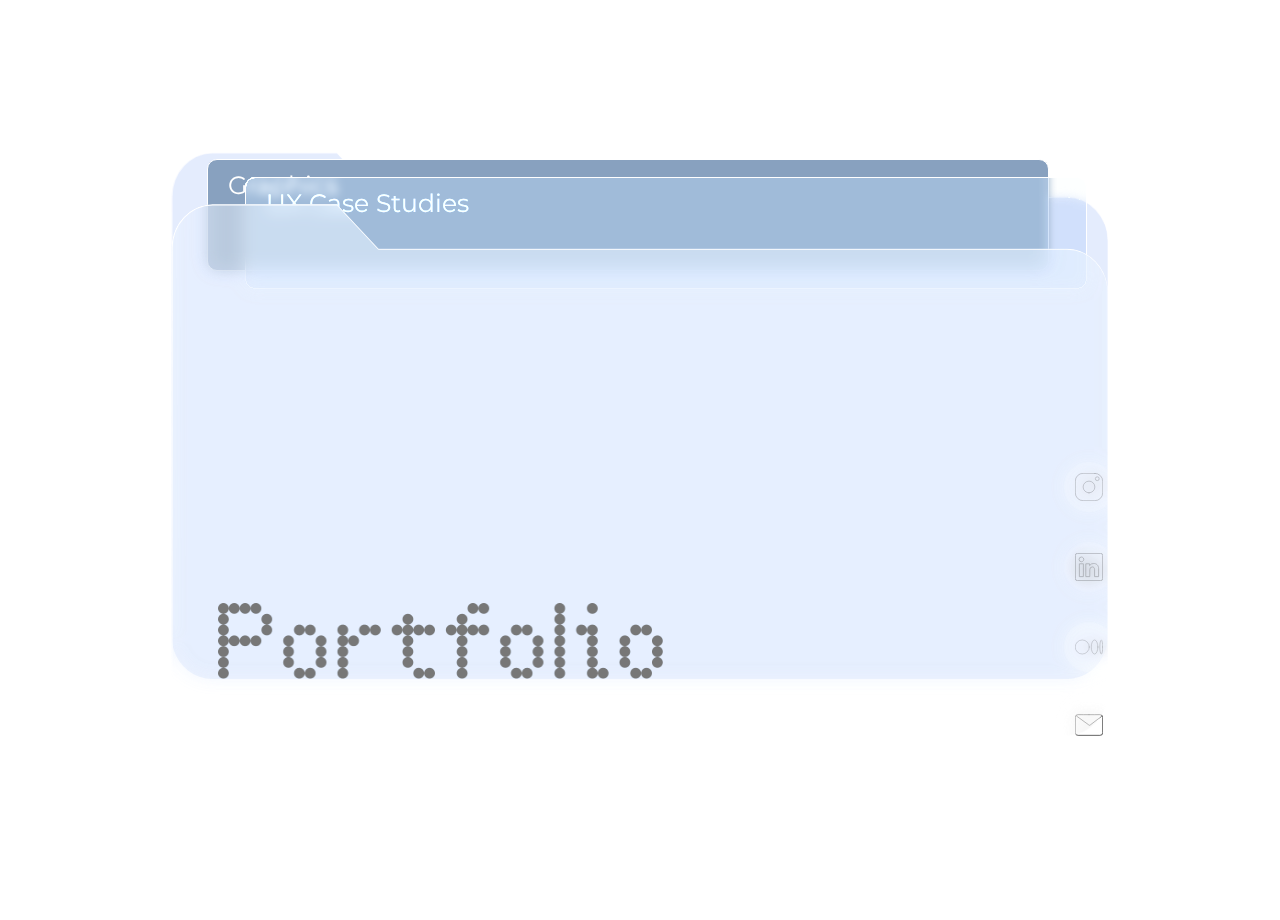
==== commit cc96b503: "changed loader , social media links and logo" ====
--- a/tushar portfolio/index.html
+++ b/tushar portfolio/index.html
@@ -14,7 +14,7 @@
         <video src="assets/Portfolio final bg.mp4" type="video/mp4" width="1920" height="1080" loop autoplay muted playsinline>
             Sorry, your browser doesn't support HTML5 video tag.
         </video>
-        <div class="graphics">Graphics</div>
+        <div class="graphics" onclick="openGraphics()">Graphics</div>
         <div class="tab" onclick="navigateTo()">UX Case Studies</div>
         <!-- SVG for Desktop -->
         <div class="svg-wrapper1 desktop-svg">
@@ -34,33 +34,33 @@
 
         <!-- SVG for mobile --> 
          
-        <!-- <div class="svg-wrapper1 mobile-svg">
-            <svg xmlns="http://www.w3.org/2000/svg"  viewBox="0 0 288.394 405.306">
-                <path id="Path_10" data-name="Path 10" d="M168.7,121.222l.119.127h80.7c20.527,0,37.374,17.981,37.374,40.009V444.234c0,22.027-16.848,40.009-37.374,40.009H37.877C17.344,484.243.5,466.262.5,444.234L.689,120.947h0c0-22.03,16.658-40.009,37.189-40.009H131.04Z" transform="translate(0.5 -79.938)" fill="rgba(255,255,255,0.57)" stroke="#fff" stroke-width="2" style="mix-blend-mode: soft-light;isolation: isolate"/>
-            </svg>
-        </div> -->
+        <div class="svg-wrapper1 mobile-svg">
+          <svg xmlns="http://www.w3.org/2000/svg" width="288.394" height="405.306" viewBox="0 0 288.394 405.306">
+            <path id="Path_10" data-name="Path 10" d="M168.7,121.222l.119.127h80.7c20.527,0,37.374,17.981,37.374,40.009V444.234c0,22.027-16.848,40.009-37.374,40.009H37.877C17.344,484.243.5,466.262.5,444.234L.689,120.947h0c0-22.03,16.658-40.009,37.189-40.009H131.04Z" transform="translate(0.5 -79.938)" fill="rgba(255,255,255,0.57)" stroke="#fff" stroke-width="2" style="mix-blend-mode: soft-light;isolation: isolate"/>
+          </svg>
+        </div>
 
         <div class="svg-wrapper mobile-svg">
-            <svg xmlns="http://www.w3.org/2000/svg"  viewBox="0 0 288.394 405.306">
-                <path id="Path_10" data-name="Path 10" d="M168.7,121.222l.119.127h80.7c20.527,0,37.374,17.981,37.374,40.009V444.234c0,22.027-16.848,40.009-37.374,40.009H37.877C17.344,484.243.5,466.262.5,444.234L.689,120.947h0c0-22.03,16.658-40.009,37.189-40.009H131.04Z" transform="translate(0.5 -79.938)" fill="rgba(255,255,255,0.57)" stroke="#fff" stroke-width="2" style="mix-blend-mode: soft-light;isolation: isolate"/>
-              </svg>
+          <svg xmlns="http://www.w3.org/2000/svg" width="288.394" height="405.306" viewBox="0 0 288.394 405.306">
+            <path id="Path_10" data-name="Path 10" d="M168.7,121.222l.119.127h80.7c20.527,0,37.374,17.981,37.374,40.009V444.234c0,22.027-16.848,40.009-37.374,40.009H37.877C17.344,484.243.5,466.262.5,444.234L.689,120.947h0c0-22.03,16.658-40.009,37.189-40.009H131.04Z" transform="translate(0.5 -79.938)" fill="rgba(255,255,255,0.57)" stroke="#fff" stroke-width="2" style="mix-blend-mode: soft-light;isolation: isolate"/>
+          </svg>         
             <div class="content">
               <img class="portfolio" src="assets/Path 17@2x.png" alt="portfolio">
             </div>
           </div>
         
         <div class="social-icons">
-            <div class="social-icon" data-tooltip="Instagram">
-                <img src="assets/Group 43943.svg" alt="">
+            <div class="social-icon" data-tooltip="Instagram" onclick="instagramClick()">
+                <img src="assets/Group 43943.svg" alt="instagram-logo">
             </div>
-            <div class="social-icon" data-tooltip="LinkedIn">
-                <img src="assets/Path 312606.svg" alt="">
+            <div class="social-icon" data-tooltip="LinkedIn" onclick="linkedinClick()">
+                <img src="assets/Path 312606.svg" alt="Linkedin-logo">
             </div>
-            <div class="social-icon" data-tooltip="Medium">
-                <img src="assets/Group 43944.svg" alt="">
+            <div class="social-icon" data-tooltip="Medium" onclick="mediumClick()">
+                <img src="assets/Group 43944.svg" alt="medium-logo">
             </div>
             <div class="social-icon" data-tooltip="Mail">
-                <img src="assets/Path 312607.svg" alt="">
+              <a href="mailto:tchawla28@gmail.com"><img src="assets/Path 312607.svg" alt="mail-logo"></a>
             </div>
         </div>
         
--- a/tushar portfolio/style.css
+++ b/tushar portfolio/style.css
@@ -179,10 +179,7 @@
 
 }
 
-.tab:hover, .graphics:hover{
-    transform: translateY(-30px);
-    font-weight: 700;
-}
+
 
 .title {
     font-size: 24px;
@@ -264,31 +261,15 @@
     visibility: hidden;
 }
 
-.social-icon:hover::before,
-.social-icon:hover::after {
-    opacity: 1;
-    visibility: visible;
-}
-
-.social-icon:hover::before, .social-icon:hover {
-    background-color: #fff;
-    color: black;
-    font-weight: 700;
-}
-
-
-.social-icon:hover::after {
-    border-color: transparent transparent #fff transparent; /* Change arrow color when hovered */
-}
+
 
 
 .menu-icon {
     position: absolute;
     top: 50px;
-    right: 2%;
+    left: 2%;
     font-size: 24px;
     color: #333;
-    cursor: pointer;
 
     img {
         height: 90px;
@@ -299,8 +280,6 @@
     content: attr(data-tooltip);
     position: absolute;
     bottom: 100%;
-    left: -40%;
-    transform: translateX(-50%);
     background-color: #333;
     color: #fff;
     padding: 2px 10px;
@@ -319,9 +298,8 @@
     content: '';
     position: absolute;
     bottom: 100%; /* Position the arrow right above the tooltip */
-    left: 50%;
+    left: 35%;
     top:-10px;
-    transform: translateX(-50%);
     transform: rotate(180deg);
     border-width: 6px;
     border-style: solid;
@@ -331,21 +309,7 @@
     visibility: hidden;
 }
 
-.menu-icon:hover::before,
-.menu-icon:hover::after {
-    opacity: 1;
-    visibility: visible;
-}
-
-.menu-icon:hover::before {
-    background-color: #fff;
-    color: black;
-    font-weight: 700;
-}
-
-.menu-icon:hover::after {
-    border-color: transparent transparent #fff transparent; /* Change arrow color when hovered */
-}
+
 
 
 
@@ -374,20 +338,30 @@
 .case-study {
     background: rgba(255, 255, 255, 0.2);
     backdrop-filter: blur(10px);
-    border-radius: 10px 65px 10px 10px;
+    /* border-radius: 10px 65px 10px 10px; */
     width: 150px;
     height: 120px;
     display: flex;
     font-size: 20px;
     font-weight: 500;
     /* box-shadow: 0 4px 6px rgba(0, 0, 0, 0.1); */
-    clip-path: polygon(0% 0%, 32% 0, 49% 23%, 94% 24%, 100% 30%, 100% 100%, 0 100%);
+    /* clip-path: polygon(0% 0%, 32% 0, 49% 23%, 94% 24%, 100% 30%, 100% 100%, 0 100%); */
     align-content: center;
     justify-content: center;
-    padding: 30px 0 0 20px;
+    padding: 30px 0 0 30px;
     align-items: center;
-    border: 1px solid white;
+    /* border: 1px solid white; */
     /* box-shadow: 0 2px 3px rgba(128, 128, 128, 0.5) inset; */
+    clip-path: polygon( 8.756% 1.826%,8.753% 1.826%,8.75% 1.828%,8.75% 1.828%,8.529% 1.974%,8.314% 2.132%,8.105% 2.302%,7.904% 2.484%,7.711% 2.676%,7.525% 2.879%,7.348% 3.092%,7.179% 3.315%,7.018% 3.548%,6.867% 3.79%,6.867% 3.79%,6.724% 4.046%,6.595% 4.312%,6.48% 4.585%,6.38% 4.866%,6.295% 5.153%,6.224% 5.446%,6.169% 5.744%,6.13% 6.046%,6.106% 6.352%,6.097% 6.659%,6.097% 50.609%,6.097% 50.609%,6.098% 56.951%,6.099% 62.676%,6.101% 67.816%,6.106% 72.403%,6.112% 76.471%,6.121% 80.051%,6.132% 83.177%,6.147% 85.881%,6.166% 88.194%,6.189% 90.151%,6.189% 90.151%,6.202% 91.005%,6.216% 91.783%,6.232% 92.489%,6.248% 93.126%,6.267% 93.699%,6.286% 94.211%,6.307% 94.668%,6.33% 95.072%,6.354% 95.427%,6.38% 95.739%,6.38% 95.739%,6.389% 95.846%,6.399% 95.953%,6.411% 96.06%,6.425% 96.167%,6.44% 96.273%,6.457% 96.379%,6.476% 96.485%,6.496% 96.59%,6.518% 96.695%,6.542% 96.799%,6.542% 96.799%,6.558% 96.859%,6.575% 96.919%,6.595% 96.978%,6.615% 97.036%,6.637% 97.094%,6.66% 97.151%,6.684% 97.207%,6.71% 97.262%,6.737% 97.317%,6.766% 97.37%,6.766% 97.37%,6.769% 97.376%,6.769% 97.376%,6.905% 97.609%,7.049% 97.834%,7.202% 98.05%,7.364% 98.258%,7.533% 98.456%,7.709% 98.644%,7.893% 98.823%,8.084% 98.992%,8.282% 99.149%,8.486% 99.297%,8.49% 99.299%,8.494% 99.302%,8.494% 99.302%,8.583% 99.354%,8.68% 99.403%,8.789% 99.449%,8.913% 99.491%,9.054% 99.531%,9.217% 99.568%,9.404% 99.603%,9.619% 99.636%,9.866% 99.666%,10.147% 99.694%,10.147% 99.694%,10.468% 99.721%,10.832% 99.746%,11.244% 99.77%,11.706% 99.792%,12.222% 99.813%,12.795% 99.832%,13.429% 99.85%,14.128% 99.866%,14.895% 99.882%,15.732% 99.896%,15.732% 99.896%,17.637% 99.921%,19.871% 99.941%,22.463% 99.958%,25.439% 99.972%,28.829% 99.982%,32.661% 99.989%,36.963% 99.995%,41.762% 99.998%,47.088% 100%,52.968% 100%,52.968% 100%,59.105% 100%,64.635% 99.999%,69.59% 99.998%,74.002% 99.994%,77.903% 99.988%,81.328% 99.98%,84.307% 99.968%,86.875% 99.953%,89.063% 99.933%,90.903% 99.908%,90.903% 99.908%,91.703% 99.893%,92.43% 99.877%,93.086% 99.859%,93.676% 99.84%,94.205% 99.819%,94.676% 99.796%,95.093% 99.771%,95.46% 99.745%,95.782% 99.716%,96.062% 99.686%,96.062% 99.686%,96.157% 99.676%,96.252% 99.664%,96.347% 99.65%,96.441% 99.633%,96.536% 99.615%,96.63% 99.595%,96.723% 99.572%,96.816% 99.547%,96.909% 99.521%,97.002% 99.492%,97.002% 99.492%,97.055% 99.472%,97.108% 99.45%,97.16% 99.427%,97.212% 99.403%,97.263% 99.377%,97.313% 99.349%,97.364% 99.32%,97.413% 99.289%,97.462% 99.258%,97.51% 99.224%,97.517% 99.22%,97.524% 99.214%,97.524% 99.214%,97.733% 99.042%,97.937% 98.862%,98.134% 98.672%,98.325% 98.474%,98.509% 98.268%,98.687% 98.053%,98.858% 97.83%,99.021% 97.6%,99.177% 97.362%,99.326% 97.117%,99.331% 97.109%,99.335% 97.1%,99.335% 97.1%,99.362% 97.047%,99.388% 96.993%,99.413% 96.939%,99.437% 96.884%,99.46% 96.828%,99.482% 96.772%,99.503% 96.716%,99.524% 96.659%,99.543% 96.601%,99.562% 96.543%,99.562% 96.543%,99.585% 96.457%,99.607% 96.37%,99.628% 96.282%,99.647% 96.194%,99.665% 96.106%,99.681% 96.017%,99.695% 95.927%,99.708% 95.838%,99.72% 95.748%,99.73% 95.658%,99.73% 95.658%,99.766% 95.233%,99.798% 94.808%,99.827% 94.382%,99.851% 93.956%,99.872% 93.53%,99.889% 93.104%,99.903% 92.677%,99.912% 92.251%,99.918% 91.824%,99.92% 91.397%,99.92% 91.397%,99.942% 89.924%,99.959% 88.182%,99.973% 86.147%,99.983% 83.792%,99.99% 81.093%,99.995% 78.024%,99.998% 74.559%,99.999% 70.674%,100% 66.341%,100% 61.537%,100% 61.52%,100% 61.52%,100% 56.716%,99.999% 52.384%,99.998% 48.498%,99.995% 45.034%,99.99% 41.964%,99.983% 39.265%,99.973% 36.911%,99.959% 34.875%,99.942% 33.133%,99.92% 31.66%,99.92% 31.66%,99.918% 31.233%,99.912% 30.806%,99.903% 30.379%,99.889% 29.953%,99.872% 29.526%,99.851% 29.1%,99.827% 28.674%,99.798% 28.249%,99.766% 27.824%,99.73% 27.399%,99.73% 27.399%,99.72% 27.309%,99.708% 27.219%,99.695% 27.129%,99.681% 27.04%,99.665% 26.951%,99.647% 26.862%,99.628% 26.774%,99.607% 26.687%,99.585% 26.6%,99.562% 26.513%,99.562% 26.513%,99.543% 26.455%,99.524% 26.398%,99.503% 26.341%,99.482% 26.284%,99.46% 26.228%,99.437% 26.173%,99.413% 26.118%,99.388% 26.063%,99.362% 26.01%,99.335% 25.956%,99.331% 25.948%,99.326% 25.94%,99.326% 25.94%,99.178% 25.694%,99.022% 25.455%,98.858% 25.224%,98.687% 25%,98.51% 24.785%,98.325% 24.578%,98.134% 24.379%,97.937% 24.189%,97.734% 24.008%,97.524% 23.836%,97.52% 23.832%,97.515% 23.828%,97.515% 23.828%,97.412% 23.757%,97.307% 23.691%,97.199% 23.63%,97.09% 23.575%,96.979% 23.525%,96.866% 23.481%,96.752% 23.443%,96.636% 23.411%,96.519% 23.384%,96.401% 23.364%,96.401% 23.364%,96.113% 23.322%,95.825% 23.284%,95.537% 23.25%,95.248% 23.22%,94.959% 23.194%,94.669% 23.173%,94.38% 23.155%,94.09% 23.142%,93.8% 23.133%,93.51% 23.128%,93.51% 23.128%,92.551% 23.099%,91.427% 23.073%,90.121% 23.051%,88.618% 23.032%,86.903% 23.015%,84.96% 23%,82.774% 22.985%,80.329% 22.971%,77.61% 22.956%,74.601% 22.941%,74.315% 22.941%,52.468% 22.831%,47.601% 12.918%,47.601% 12.918%,47.601% 12.918%,46.944% 11.586%,46.344% 10.374%,45.799% 9.276%,45.304% 8.286%,44.856% 7.398%,44.45% 6.605%,44.085% 5.901%,43.755% 5.28%,43.458% 4.736%,43.19% 4.263%,43.19% 4.263%,43.096% 4.095%,42.999% 3.93%,42.9% 3.768%,42.797% 3.608%,42.693% 3.45%,42.585% 3.296%,42.475% 3.144%,42.362% 2.994%,42.246% 2.848%,42.128% 2.704%,42.128% 2.704%,42.046% 2.615%,41.961% 2.529%,41.875% 2.446%,41.786% 2.367%,41.696% 2.291%,41.603% 2.219%,41.509% 2.15%,41.412% 2.084%,41.315% 2.022%,41.215% 1.963%,41.215% 1.963%,41.113% 1.896%,41.009% 1.831%,40.905% 1.771%,40.798% 1.714%,40.691% 1.66%,40.582% 1.61%,40.472% 1.564%,40.361% 1.522%,40.249% 1.483%,40.136% 1.449%,40.136% 1.449%,39.929% 1.403%,39.721% 1.361%,39.513% 1.324%,39.304% 1.292%,39.095% 1.263%,38.886% 1.24%,38.676% 1.22%,38.466% 1.205%,38.256% 1.195%,38.045% 1.189%,38.045% 1.189%,37.379% 1.16%,36.6% 1.137%,35.696% 1.119%,34.656% 1.106%,33.467% 1.096%,32.117% 1.09%,30.594% 1.086%,28.887% 1.084%,26.983% 1.083%,24.871% 1.083%,24.847% 1.083%,24.847% 1.083%,22.907% 1.091%,21.139% 1.1%,19.535% 1.11%,18.086% 1.122%,16.782% 1.135%,15.616% 1.15%,14.579% 1.168%,13.661% 1.188%,12.855% 1.212%,12.151% 1.24%,12.151% 1.24%,11.542% 1.272%,11.015% 1.308%,10.562% 1.349%,10.175% 1.396%,9.845% 1.449%,9.563% 1.509%,9.322% 1.576%,9.113% 1.651%,8.927% 1.734%,8.756% 1.826% );
+}
+
+.image{
+    top: 176px;
+    left: 140px;
+    width: 316px;
+    height: 279px;
+    background: transparent url('assets/Component\ 14\ –\ 1\ \(1\).svg') 0% 0% no-repeat padding-box;
+    opacity: 1;
 }
 
 
@@ -423,18 +397,77 @@
       display: block;
       clip-path: polygon( 22.093% 8.435%,22.107% 8.461%,95.509% 8.461%,95.509% 8.461%,96.217% 8.57%,96.889% 8.883%,97.516% 9.385%,98.09% 10.058%,98.602% 10.885%,99.041% 11.848%,99.398% 12.93%,99.665% 14.114%,99.832% 15.382%,99.89% 16.718%,99.89% 91.606%,99.89% 91.606%,99.832% 92.941%,99.665% 94.21%,99.398% 95.394%,99.041% 96.476%,98.602% 97.439%,98.09% 98.265%,97.516% 98.938%,96.889% 99.44%,96.217% 99.754%,95.509% 99.862%,4.417% 99.862%,4.417% 99.862%,3.71% 99.754%,3.038% 99.44%,2.41% 98.938%,1.836% 98.265%,1.325% 97.439%,0.886% 96.476%,0.528% 95.394%,0.261% 94.21%,0.095% 92.941%,0.037% 91.606%,0.059% 8.378%,0.059% 8.378%,0.059% 8.378%,0.116% 7.042%,0.281% 5.774%,0.546% 4.59%,0.9% 3.508%,1.336% 2.545%,1.844% 1.719%,2.415% 1.046%,3.04% 0.544%,3.711% 0.23%,4.417% 0.122%,17.68% 0.122% );
     }
+
+    .tab:hover, .graphics:hover{
+        transform: translateY(-30px);
+        font-weight: 700;
+        cursor: pointer;
+    }
+
+    .menu-icon:hover::before,
+    .menu-icon:hover::after {
+    opacity: 1;
+    visibility: visible;
+}
+
+    .menu-icon:hover::before {
+        background-color: #fff;
+        color: black;
+        font-weight: 700;
+}
+
+.menu-icon:hover::after {
+    border-color: transparent transparent #fff transparent; /* Change arrow color when hovered */
+}
+
+.social-icon:hover::before,
+.social-icon:hover::after {
+    opacity: 1;
+    visibility: visible;
+    cursor: pointer;
+}
+
+.social-icon:hover::before, .social-icon:hover {
+    background-color: #fff;
+    color: black;
+    font-weight: 700;
+    cursor: pointer;
+}
+
+
+.social-icon:hover::after {
+    border-color: transparent transparent #fff transparent; /* Change arrow color when hovered */
+    cursor: pointer;
+}
   }
 
   /*tablet view*/
   @media only screen and (min-width:481px) and (max-width: 1024px)  {
     .mobile-svg {
-        display: block;
+        display: block;        
         /* clip-path: polygon(168.7px 121.222px, 168.819px 121.349px, 249.519px 121.349px, 249.519px 121.349px, 255.553533px 121.874496px, 261.288264px 123.395248px, 266.644191px 125.827652px, 271.542312px 129.088104px, 275.903625px 133.093px, 279.649128px 137.758736px, 282.699819px 143.001708px, 284.976696px 148.738312px, 286.400757px 154.884944px, 286.893px 161.358px, 286.893px 444.234px, 286.893px 444.234px, 286.40073px 450.706813px, 284.9766px 456.853304px, 282.69963px 462.589851px, 279.64884px 467.832832px, 275.90325px 472.498625px, 271.54188px 476.503608px, 266.64375px 479.764159px, 261.28788px 482.196656px, 255.55329px 483.717477px, 249.519px 484.243px, 37.877px 484.243px, 37.877px 484.243px, 31.840925px 483.717504px, 26.10512px 482.196752px, 20.748515px 479.764348px, 15.85004px 476.503896px, 11.488625px 472.499px, 7.7432px 467.833264px, 4.692695px 462.590292px, 2.41604px 456.853688px, 0.992165px 450.707056px, 0.5px 444.234px, 0.689px 120.947px, 0.689px 120.947px, 0.689px 120.947px, 1.175955px 114.473458px, 2.58568px 108.326544px, 4.841465px 102.589826px, 7.8666px 97.346872px, 11.584375px 92.68125px, 15.91808px 88.676528px, 20.791005px 85.416274px, 26.12644px 82.984056px, 31.847675px 81.463442px, 37.878px 80.938px, 131.04px 80.938px);  */
       }
   
       .svg-wrapper{
           width: 65vw;
-      }
+          backdrop-filter: none;
+          background: none;
+      }
+
+      .svg-wrapper svg path {
+        fill: rgba(220, 240, 255, 0.7); /* Match previous fill color */
+        stroke-width: 1; /* Stroke width */
+      }
+
+      .svg-wrapper1 svg path {
+        stroke-width: 1; /* Stroke width */
+      }
+
+
+      .svg-wrapper1 {
+        width: 65vw;
+        top: -250px;
+    }
   
       .tab{
         width: 55vw;
@@ -442,6 +475,7 @@
         margin-bottom: 560px;
         height: auto;
         font-size: 24px;
+        border: 0.5px solid #ffffff;
     }
   
       .graphics{
@@ -461,9 +495,17 @@
               height: 90px;
           }
       }
+
+      .content {
+        left: 6%;
+      }
+      
+      .portfolio {
+        width: 80%; 
+      }
   
       .social-icons{
-          bottom: 6%;
+         margin-top: 970px;
           display: flex;
           flex-direction: row;
           gap: 15px;
@@ -487,12 +529,29 @@
   @media only screen and (max-width:480px)
   {
     .mobile-svg {
-      display: block;
+      display: block;   
       /* clip-path: polygon(168.7px 121.222px, 168.819px 121.349px, 249.519px 121.349px, 249.519px 121.349px, 255.553533px 121.874496px, 261.288264px 123.395248px, 266.644191px 125.827652px, 271.542312px 129.088104px, 275.903625px 133.093px, 279.649128px 137.758736px, 282.699819px 143.001708px, 284.976696px 148.738312px, 286.400757px 154.884944px, 286.893px 161.358px, 286.893px 444.234px, 286.893px 444.234px, 286.40073px 450.706813px, 284.9766px 456.853304px, 282.69963px 462.589851px, 279.64884px 467.832832px, 275.90325px 472.498625px, 271.54188px 476.503608px, 266.64375px 479.764159px, 261.28788px 482.196656px, 255.55329px 483.717477px, 249.519px 484.243px, 37.877px 484.243px, 37.877px 484.243px, 31.840925px 483.717504px, 26.10512px 482.196752px, 20.748515px 479.764348px, 15.85004px 476.503896px, 11.488625px 472.499px, 7.7432px 467.833264px, 4.692695px 462.590292px, 2.41604px 456.853688px, 0.992165px 450.707056px, 0.5px 444.234px, 0.689px 120.947px, 0.689px 120.947px, 0.689px 120.947px, 1.175955px 114.473458px, 2.58568px 108.326544px, 4.841465px 102.589826px, 7.8666px 97.346872px, 11.584375px 92.68125px, 15.91808px 88.676528px, 20.791005px 85.416274px, 26.12644px 82.984056px, 31.847675px 81.463442px, 37.878px 80.938px, 131.04px 80.938px);  */
     }
 
     .svg-wrapper{
         width: 73vw;
+        backdrop-filter: none;
+        background: none;
+    }
+
+    .svg-wrapper svg path {
+        fill: rgba(220, 240, 255, 0.7); /* Match previous fill color */
+        stroke-width: 1; /* Stroke width */
+      }
+
+      .svg-wrapper1 svg path {
+        stroke-width: 1; /* Stroke width */
+      }
+
+
+    .svg-wrapper1 {
+        width: 73vw;
+        top: -148px;
     }
 
     .tab{
@@ -501,15 +560,24 @@
         margin-bottom: 330px;
         height: auto;
         font-size: 20px;
+        border: 0.5px solid #ffffff;
     }
 
     .graphics{
         width: 59vw;
         height: auto;
         margin-left: -10px;
-        margin-bottom: 410px;
+        margin-bottom: 405px;
         font-size: 20px;
     }
+
+    .content {
+        left: 6%;
+      }
+      
+      .portfolio {
+        width: 80%; 
+      }
 
 
     .menu-icon {
@@ -522,7 +590,7 @@
     }
 
     .social-icons{
-        bottom: 7%;
+        margin-top: 500px;
         display: flex;
         flex-direction: row;
         gap: 15px;
